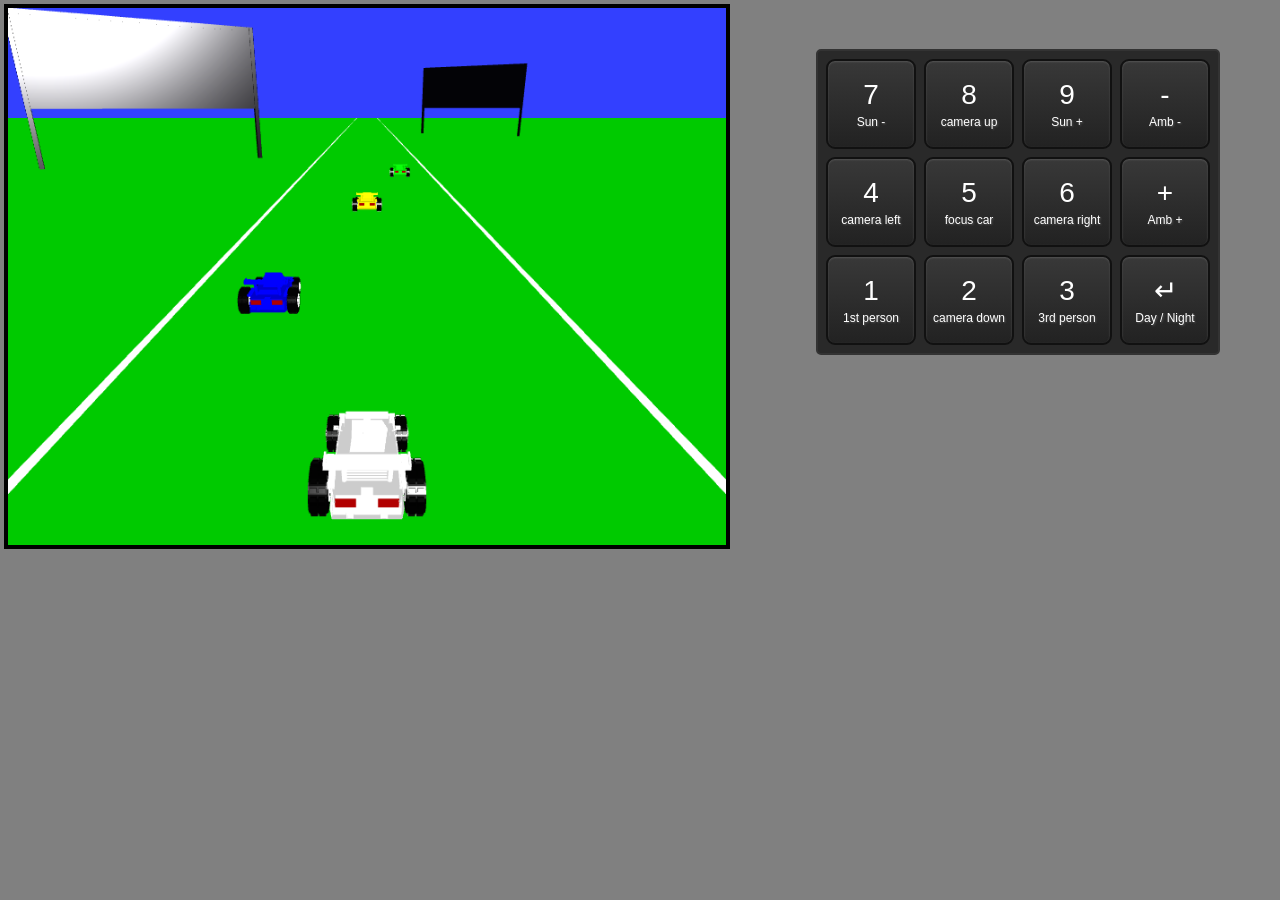
==== Enduro_3D/index.html @ ea242e53 "Inserida textura na Lua e outdoors sem textura" ====
<!DOCTYPE html>
<html lang="pt-BR">

<head>
    <meta charset="UTF-8">
    <meta name="viewport" content="width=device-width, initial-scale=1.0">
    <title>Enduro 3D</title>

    <link rel="stylesheet" href="./styles.css">
</head>

<body>

    <main class="game-container">

        <!-- Área do jogo -->
        <section class="game-area">
            <canvas id="canvas" width="800" height="600"></canvas>
        </section>

        <!-- Painel de controles -->
        <aside class="controls-area">
            <div class="keypad">

                <!-- Primeira linha -->
                <div class="key" data-key="Numpad7">
                    7
                    <span class="key-label">Sun -</span>
                </div>

                <div class="key" data-key="Numpad8">
                    8
                    <span class="key-label">camera up</span>
                </div>

                <div class="key" data-key="Numpad9">
                    9
                    <span class="key-label">Sun +</span>
                </div>

                <div class="key" data-key="Minus">
                    -
                    <span class="key-label">Amb -</span>
                </div>

                <!-- Segunda linha -->
                <div class="key" data-key="Numpad4">
                    4
                    <span class="key-label">camera left</span>
                </div>

                <div class="key" data-key="Numpad5">
                    5
                    <span class="key-label">focus car</span>
                </div>

                <div class="key" data-key="Numpad6">
                    6
                    <span class="key-label">camera right</span>
                </div>

                <div class="key" data-key="NumpadAdd">
                    +
                    <span class="key-label">Amb +</span>
                </div>

                <!-- Terceira linha -->
                <div class="key" data-key="Numpad1">
                    1
                    <span class="key-label">1st person</span>
                </div>

                <div class="key" data-key="Numpad2">
                    2
                    <span class="key-label">camera down</span>
                </div>

                <div class="key" data-key="Numpad3">
                    3
                    <span class="key-label">3rd person</span>
                </div>

                <div class="key" data-key="NumpadEnter">
                    ↵
                    <span class="key-label">Day / Night</span>
                </div>

            </div>
        </aside>

    </main>

    <!-- Scripts do projeto -->
    <script src="constants.js"></script>
    <script src="m4.js"></script>
    <script src="geometries/addNormalsToGeometry.js"></script>
    <script src="geometries/floorGeometry.js"></script>
    <script src="geometries/raceTrackGeometry.js"></script>
    <script src="geometries/carAreaGeometry.js"></script>
    <script src="geometries/skyGeometry.js"></script>
    <script src="geometries/moonGeometry.js"></script>
    <script src="geometries/billboardGeometry.js"></script>
    <script src="gltfLoader.js"></script>
    <script src="enduroCar.js"></script>
    <script src="renderer.js"></script>
    <script src="sceneObject.js"></script>
    <script src="camera.js"></script>
    <script src="controls.js"></script>
    <script src="lights.js"></script>
    <script src="collisions.js"></script>
    <script src="scene.js"></script>
    <script src="main.js"></script>

</body>

</html>
---- Enduro_3D/styles.css ----
* {
    box-sizing: border-box;
}

html,
body {
    margin: 0;
    min-height: 100%;
}

body {
    background-color: #808080;
    font-family: Arial, Helvetica, sans-serif;
    color: white;
}

/* Layout principal */
.game-container {
    display: flex;
    align-items: flex-start;
    gap: 30px;
    padding: 4px;
    width: 100%;
}

/* Área do jogo */
.game-area {
    flex: 0 1 726px;
    min-width: 0;
}

#canvas {
    display: block;
    width: 100%;
    height: auto;
    aspect-ratio: 4 / 3;
    border: 4px solid black;
}

/* Painel de controles */
.controls-area {
    flex: 1;
    min-width: 450px;
    display: flex;
    justify-content: center;
    padding-top: 45px;
}

/* Teclado numérico: quatro colunas */
.keypad {
    display: grid;
    grid-template-columns: repeat(4, 90px);
    grid-template-rows: repeat(3, 90px);
    gap: 8px;
    padding: 8px;
    background-color: #292929;
    border: 2px solid #333;
    border-radius: 5px;
}

/* Teclas */
.key {
    display: flex;
    flex-direction: column;
    align-items: center;
    justify-content: center;
    gap: 5px;

    background: linear-gradient(#383838, #222);
    border: 2px solid #111;
    border-radius: 9px;
    box-shadow: inset 0 1px 2px #555;

    color: white;
    font-size: 28px;
    user-select: none;

    cursor: pointer;
    transition:
        background 0.08s,
        transform 0.08s,
        box-shadow 0.08s;
}

/* Efeito ao passar o mouse */
.key[data-key]:hover {
    background: linear-gradient(#505050, #303030);
}

/* Efeito ao pressionar */
.key[data-key]:active {
    background: linear-gradient(#202020, #383838);
    transform: scale(0.96);
    box-shadow: inset 0 2px 5px #111;
}

/* Descrições dentro das teclas */
.key-label {
    position: static;
    transform: none;
    display: block;
    width: 100%;
    max-width: 100%;

    text-align: center;
    font-size: 12px;
    line-height: 1.15;
    overflow-wrap: anywhere;
    text-shadow: 1px 1px 2px #555;
    pointer-events: none;
}

/* Tecla vazia: visível, mas sem função */
.key.empty {
    visibility: visible;
    cursor: default;
    pointer-events: none;
}

/* Adaptação para telas menores */
@media (max-width: 900px) {
    .game-container {
        flex-direction: column;
        align-items: center;
    }

    .game-area {
        width: 100%;
        flex-basis: auto;
    }

    .controls-area {
        min-width: 0;
        padding-top: 25px;
        margin-bottom: 30px;
    }
}
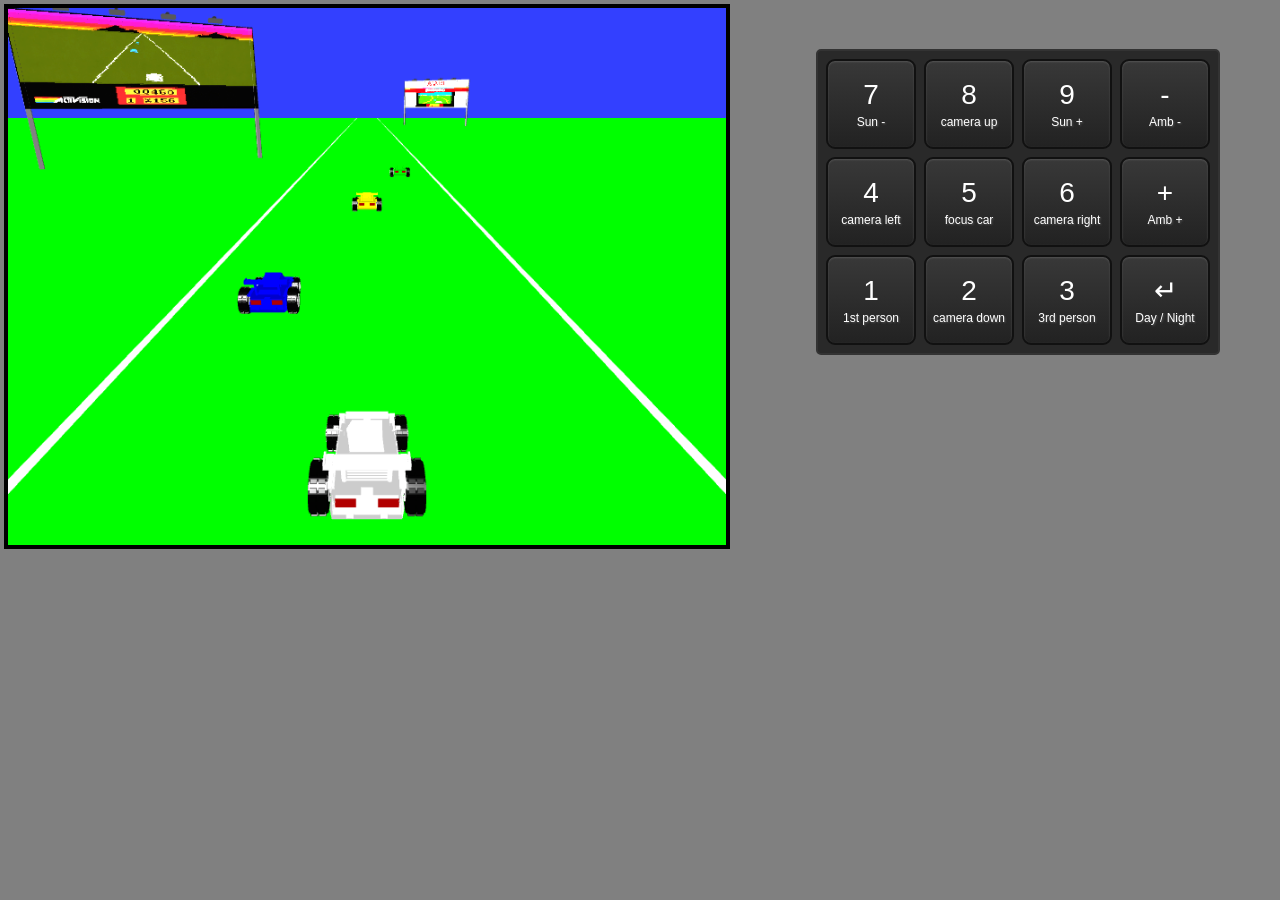
==== commit 76a68482: "Rotação das rodas" ====
--- a/Enduro_3D/index.html
+++ b/Enduro_3D/index.html
@@ -93,7 +93,7 @@
     <!-- Scripts do projeto -->
     <script src="constants.js"></script>
     <script src="m4.js"></script>
-    <script src="geometries/addNormalsToGeometry.js"></script>
+    <script src="geometries/functionsToGeometry.js"></script>
     <script src="geometries/floorGeometry.js"></script>
     <script src="geometries/raceTrackGeometry.js"></script>
     <script src="geometries/carAreaGeometry.js"></script>
@@ -101,9 +101,9 @@
     <script src="geometries/moonGeometry.js"></script>
     <script src="geometries/billboardGeometry.js"></script>
     <script src="gltfLoader.js"></script>
-    <script src="enduroCar.js"></script>
     <script src="renderer.js"></script>
     <script src="sceneObject.js"></script>
+    <script src="enduroCar.js"></script>
     <script src="camera.js"></script>
     <script src="controls.js"></script>
     <script src="lights.js"></script>
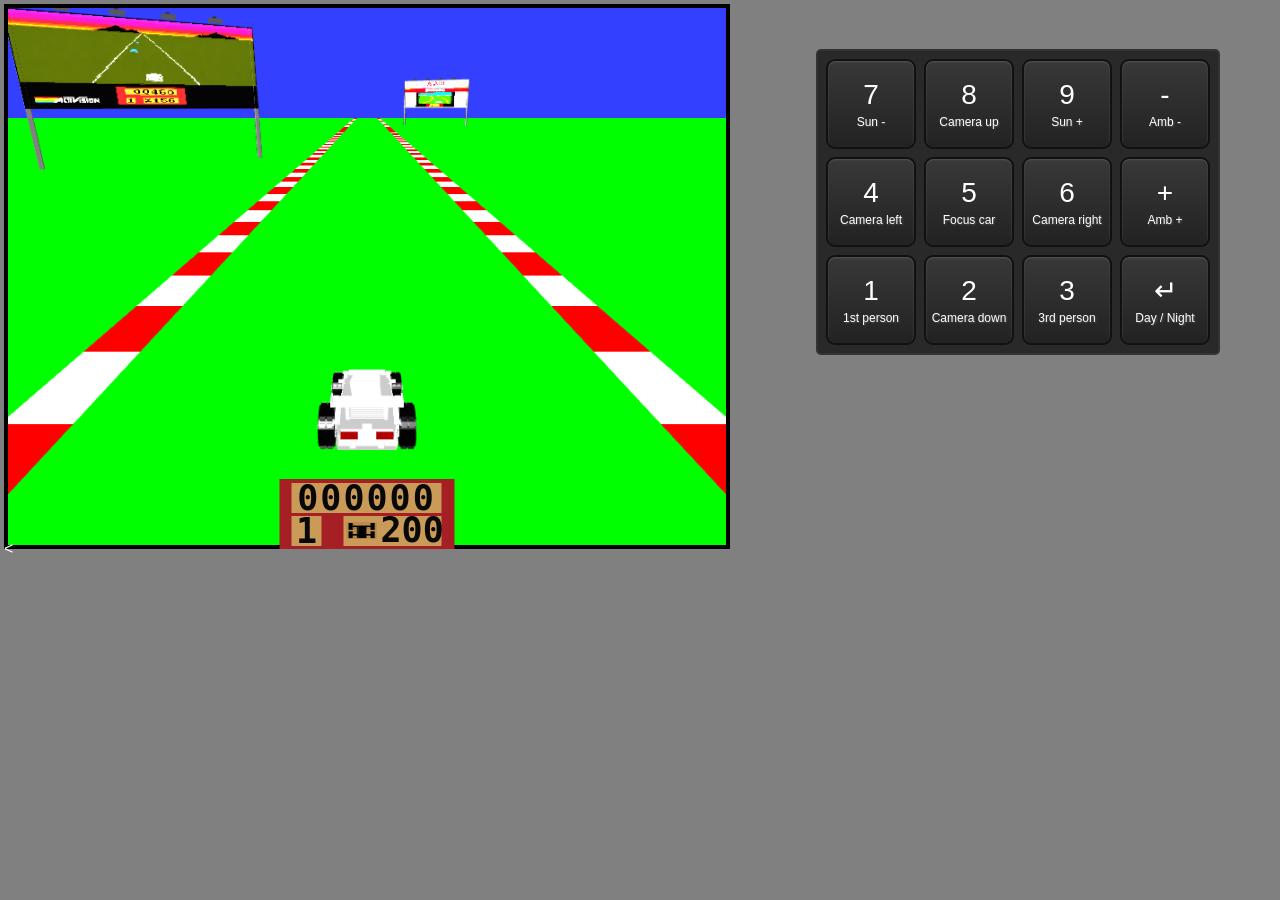
==== commit 7bcacd6a: "Adicionada pontuação" ====
--- a/Enduro_3D/index.html
+++ b/Enduro_3D/index.html
@@ -15,11 +15,38 @@
 
         <!-- Área do jogo -->
         <section class="game-area">
+
             <canvas id="canvas" width="800" height="600"></canvas>
+
+            <!-- HUD: Painel de pontuação -->
+            <<div id="game-hud">
+
+                <div id="score-panel">
+
+                    <!-- Distância percorrida -->
+                    <div id="distance">000000</div>
+
+                    <!-- Level -->
+                    <div id="level">1</div>
+
+                    <!-- Carros restantes -->
+                    <div id="cars-remaining">
+
+                        <img src="textures/car-icon.png" alt="Cars remaining" class="car-icon">
+
+                        <span id="cars-count">200</span>
+
+                    </div>
+
+                </div>
+
+                </div>
+
         </section>
 
         <!-- Painel de controles -->
         <aside class="controls-area">
+
             <div class="keypad">
 
                 <!-- Primeira linha -->
@@ -30,7 +57,7 @@
 
                 <div class="key" data-key="Numpad8">
                     8
-                    <span class="key-label">camera up</span>
+                    <span class="key-label">Camera up</span>
                 </div>
 
                 <div class="key" data-key="Numpad9">
@@ -46,17 +73,17 @@
                 <!-- Segunda linha -->
                 <div class="key" data-key="Numpad4">
                     4
-                    <span class="key-label">camera left</span>
+                    <span class="key-label">Camera left</span>
                 </div>
 
                 <div class="key" data-key="Numpad5">
                     5
-                    <span class="key-label">focus car</span>
+                    <span class="key-label">Focus car</span>
                 </div>
 
                 <div class="key" data-key="Numpad6">
                     6
-                    <span class="key-label">camera right</span>
+                    <span class="key-label">Camera right</span>
                 </div>
 
                 <div class="key" data-key="NumpadAdd">
@@ -72,7 +99,7 @@
 
                 <div class="key" data-key="Numpad2">
                     2
-                    <span class="key-label">camera down</span>
+                    <span class="key-label">Camera down</span>
                 </div>
 
                 <div class="key" data-key="Numpad3">
@@ -86,6 +113,7 @@
                 </div>
 
             </div>
+
         </aside>
 
     </main>
--- a/Enduro_3D/styles.css
+++ b/Enduro_3D/styles.css
@@ -134,4 +134,110 @@
         padding-top: 25px;
         margin-bottom: 30px;
     }
+}
+
+
+/* ==================================================
+   GAME HUD
+   ================================================== */
+.game-area {
+    position: relative;
+    display: inline-block;
+    line-height: 0;
+}
+
+#game-hud {
+    position: absolute;
+    bottom: 0;
+    left: 50%;
+    transform: translateX(-50%);
+    z-index: 10;
+    pointer-events: none;
+}
+
+#score-panel {
+    width: 175px;
+    height: 70px;
+    padding: 4px 12px;
+    box-sizing: border-box;
+
+    background-color: #a51f24;
+
+    display: grid;
+    grid-template-columns: 22px 80px;
+    column-gap: 30px;
+    justify-content: start;
+    grid-template-rows: 17px 15px;
+    align-content: start;
+    row-gap: 16px;
+}
+
+/* Distância */
+#distance {
+    grid-column: 1 / 3;
+    grid-row: 1;
+
+    width: 150px;
+    height: 30px;
+
+    background-color: #c99a58;
+    color: #080808;
+
+    font-family: monospace;
+    font-size: 35px;
+    font-weight: 900;
+    letter-spacing: 2px;
+    line-height: 30px;
+    text-align: center;
+}
+
+/* Level */
+#level {
+    grid-column: 1;
+    grid-row: 2;
+
+    width: 30px;
+    height: 30px;
+
+    background-color: #c99a58;
+    color: #080808;
+
+    font-family: monospace;
+    font-size: 35px;
+    font-weight: 900;
+    line-height: 30px;
+    text-align: center;
+}
+
+/* Carros restantes */
+#cars-remaining {
+    grid-column: 2;
+    grid-row: 2;
+
+    width: 98px;
+    height: 30px;
+
+    background-color: #c99a58;
+
+    display: flex;
+    justify-content: flex-start;
+    align-items: center;
+    gap: 4px;
+
+    padding-left: 3px;
+    box-sizing: border-box;
+
+    color: #080808;
+    font-family: monospace;
+    font-size: 35px;
+    font-weight: 900;
+    line-height: 15px;
+}
+
+.car-icon {
+    width: 30px;
+    height: 25px;
+    object-fit: contain;
+    image-rendering: pixelated;
+    flex-shrink: 0;
 }
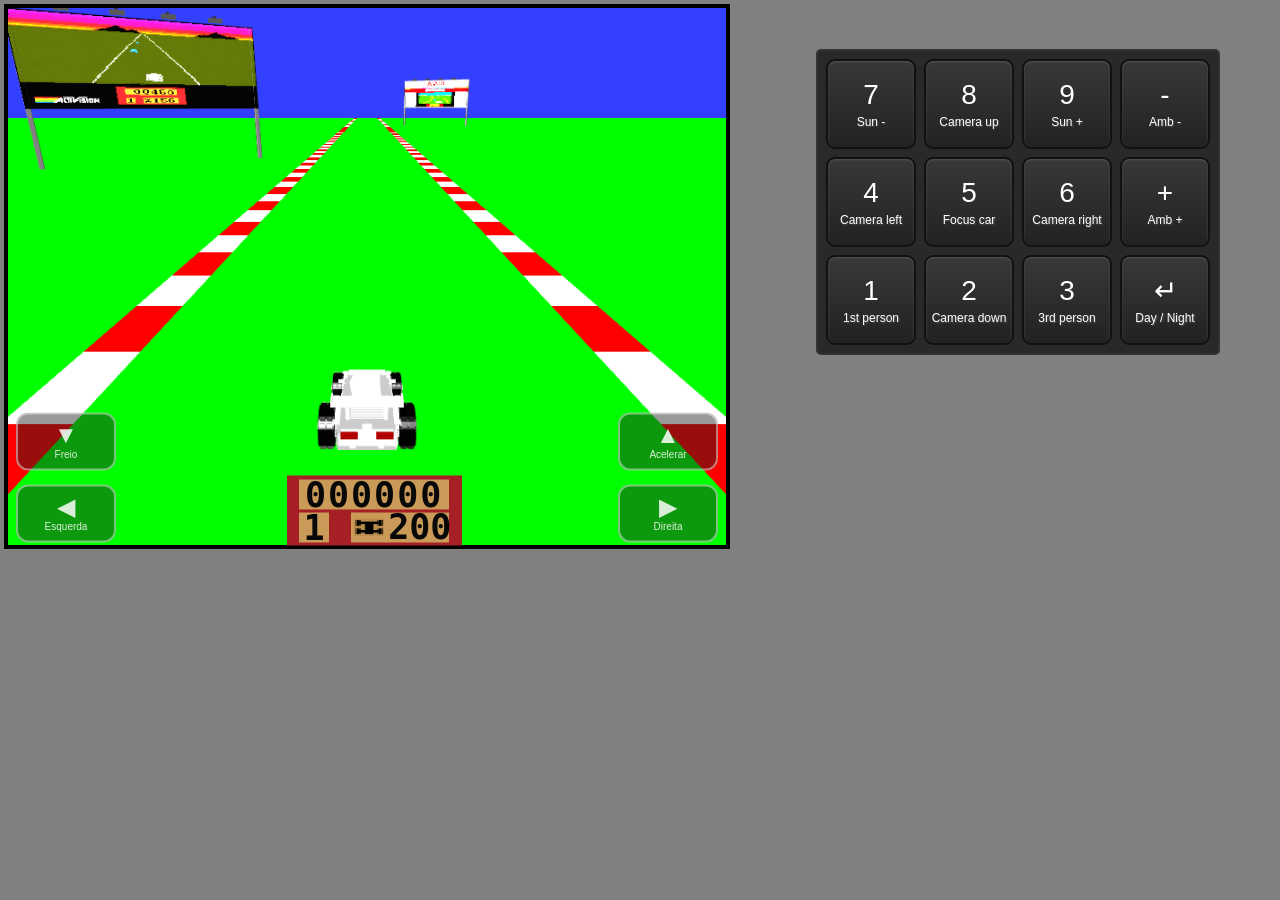
==== commit 9bd65e13: "Adicionando controles do veículo na tela" ====
--- a/Enduro_3D/index.html
+++ b/Enduro_3D/index.html
@@ -18,8 +18,38 @@
 
             <canvas id="canvas" width="800" height="600"></canvas>
 
+            <!-- Controles do carro: lado esquerdo -->
+            <div class="driving-controls driving-controls-left">
+
+                <button class="driving-button" data-key="ArrowDown" type="button">
+                    <span class="button-icon">▼</span>
+                    <span class="button-label">Freio</span>
+                </button>
+
+                <button class="driving-button" data-key="ArrowLeft" type="button">
+                    <span class="button-icon">◀</span>
+                    <span class="button-label">Esquerda</span>
+                </button>
+
+            </div>
+
+            <!-- Controles do carro: lado direito -->
+            <div class="driving-controls driving-controls-right">
+
+                <button class="driving-button" data-key="Space" type="button">
+                    <span class="button-icon">▲</span>
+                    <span class="button-label">Acelerar</span>
+                </button>
+
+                <button class="driving-button" data-key="ArrowRight" type="button">
+                    <span class="button-icon">▶</span>
+                    <span class="button-label">Direita</span>
+                </button>
+
+            </div>
+
             <!-- HUD: Painel de pontuação -->
-            <<div id="game-hud">
+            <div id="game-hud">
 
                 <div id="score-panel">
 
--- a/Enduro_3D/styles.css
+++ b/Enduro_3D/styles.css
@@ -149,8 +149,9 @@
 #game-hud {
     position: absolute;
     bottom: 0;
-    left: 50%;
-    transform: translateX(-50%);
+    left: 39%;
+    
+    transform: translateY(-5%);
     z-index: 10;
     pointer-events: none;
 }
@@ -240,4 +241,72 @@
     object-fit: contain;
     image-rendering: pixelated;
     flex-shrink: 0;
+}
+
+/* ==================================================
+   CONTROLES DO CARRO
+   ================================================== */
+
+.driving-controls {
+    position: absolute;
+    bottom: 0;
+    transform: translateY(-5%);
+    z-index: 11;
+
+    display: flex;
+    flex-direction: column;
+    gap: 14px;
+}
+
+.driving-controls-left {
+    left: 12px;
+}
+
+.driving-controls-right {
+    right: 12px;
+}
+
+.driving-button {
+    width: 100px;
+    height: 58px;
+
+    display: flex;
+    flex-direction: column;
+    align-items: center;
+    justify-content: center;
+    gap: 2px;
+
+    background-color: rgba(30, 30, 30, 0.45);
+    border: 2px solid rgba(255, 255, 255, 0.45);
+    border-radius: 12px;
+
+    color: rgba(255, 255, 255, 0.85);
+
+    cursor: pointer;
+    user-select: none;
+    -webkit-user-select: none;
+    touch-action: none;
+
+    transition:
+        background-color 0.1s,
+        transform 0.1s;
+}
+
+.driving-button:hover {
+    background-color: rgba(30, 30, 30, 0.65);
+}
+
+.driving-button:active {
+    background-color: rgba(30, 30, 30, 0.85);
+    transform: scale(0.94);
+}
+
+.button-icon {
+    font-size: 24px;
+    line-height: 24px;
+}
+
+.button-label {
+    font-size: 10px;
+    line-height: 12px;
 }
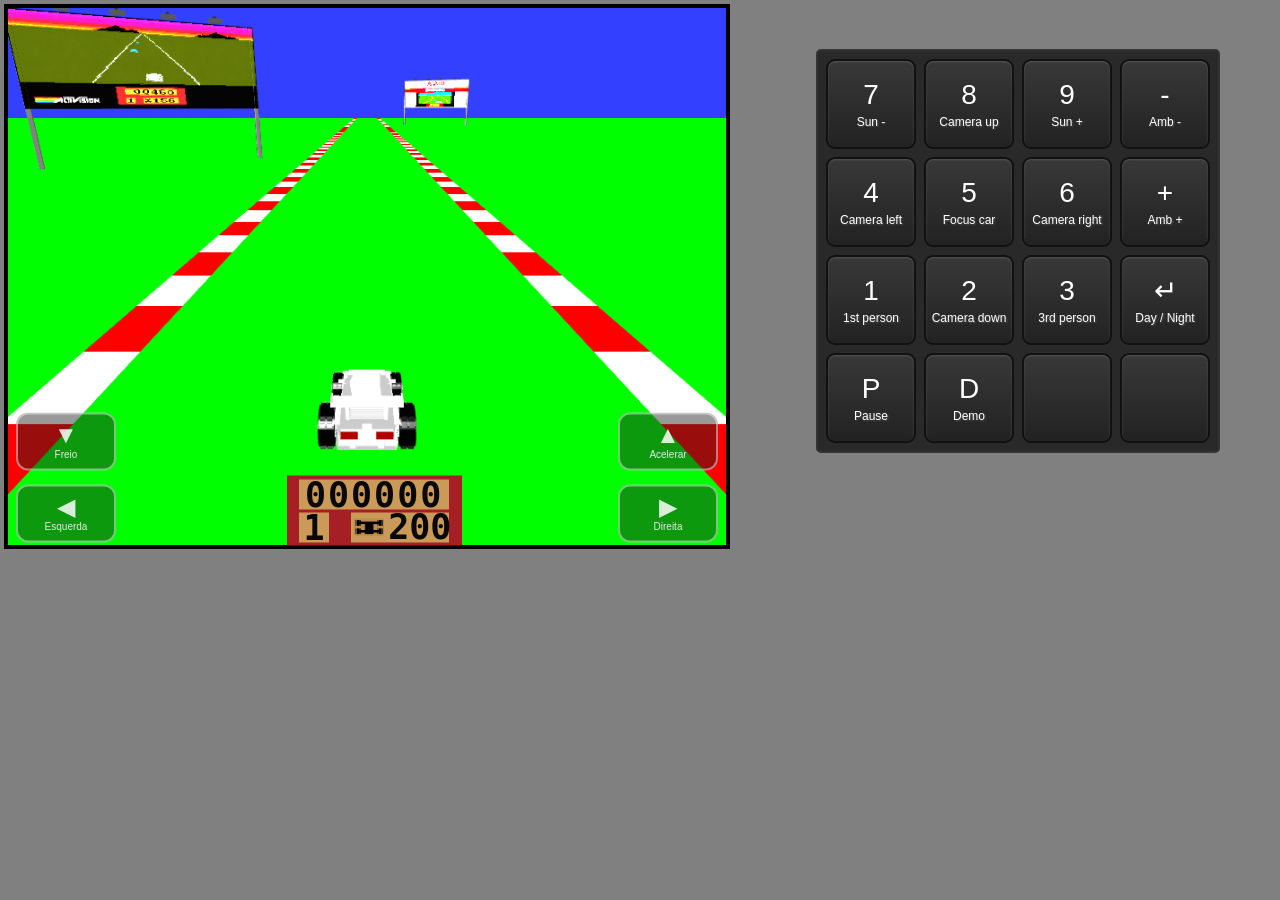
==== commit 5ce67475: "Adicionando modos pause e demo" ====
--- a/Enduro_3D/index.html
+++ b/Enduro_3D/index.html
@@ -70,7 +70,7 @@
 
                 </div>
 
-                </div>
+            </div>
 
         </section>
 
@@ -142,6 +142,21 @@
                     <span class="key-label">Day / Night</span>
                 </div>
 
+                <!-- Quarta linha -->
+                <div class="key" data-key="KeyP">
+                    P
+                    <span class="key-label">Pause</span>
+                </div>
+
+                <div class="key" data-key="KeyD">
+                    D
+                    <span class="key-label">Demo</span>
+                </div>
+
+                <div class="key empty"></div>
+
+                <div class="key empty"></div>
+
             </div>
 
         </aside>
--- a/Enduro_3D/styles.css
+++ b/Enduro_3D/styles.css
@@ -50,7 +50,7 @@
 .keypad {
     display: grid;
     grid-template-columns: repeat(4, 90px);
-    grid-template-rows: repeat(3, 90px);
+    grid-template-rows: repeat(4, 90px);
     gap: 8px;
     padding: 8px;
     background-color: #292929;
@@ -309,4 +309,61 @@
 .button-label {
     font-size: 10px;
     line-height: 12px;
+}
+
+
+/* ==================================================
+   RESPONSIVIDADE - CELULARES
+   ================================================== */
+
+/* Celulares na vertical */
+@media (max-width: 600px) and (orientation: portrait) {
+
+    #game-hud {
+        left: 50%;
+        bottom: 0;
+        transform: translate(-50%, -5%) scale(0.65);
+        transform-origin: bottom center;
+    }
+
+}
+
+/* Celulares na horizontal */
+@media (max-width: 900px) and (orientation: landscape) {
+
+    .game-container {
+        flex-direction: column;
+        align-items: center;
+        justify-content: flex-start;
+        gap: 12px;
+    }
+
+    .game-area {
+        flex: 0 0 auto;
+        width: min(
+            calc((100dvh - 20px) * 4 / 3),
+            calc(100vw - 16px)
+        );
+        margin-inline: auto;
+    }
+
+    #canvas {
+        display: block;
+        width: 100%;
+        height: auto;
+    }
+
+    .controls-area {
+        width: 100%;
+        min-width: 0;
+        padding-top: 12px;
+    }
+
+    #game-hud {
+        left: 50%;
+        bottom: 0;
+        transform: translate(-50%, -5%) scale(0.80);
+        transform-origin: bottom center;
+    }
+
 }
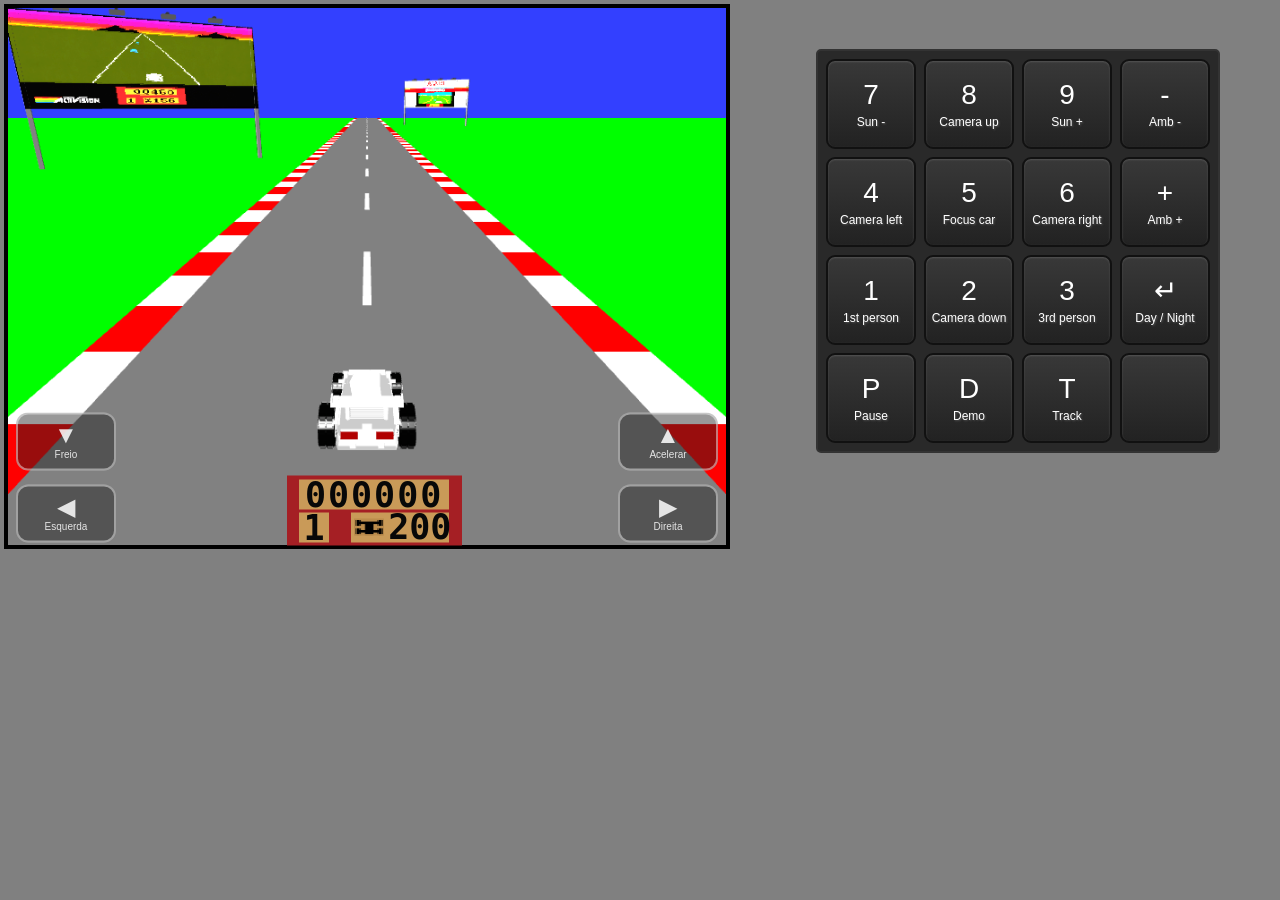
==== commit 862a02e0: "Inserido asfalto e linha central na pista" ====
--- a/Enduro_3D/index.html
+++ b/Enduro_3D/index.html
@@ -153,7 +153,10 @@
                     <span class="key-label">Demo</span>
                 </div>
 
-                <div class="key empty"></div>
+                <div class="key" data-key="KeyT">
+                    T
+                    <span class="key-label">Track</span>
+                </div>
 
                 <div class="key empty"></div>
 
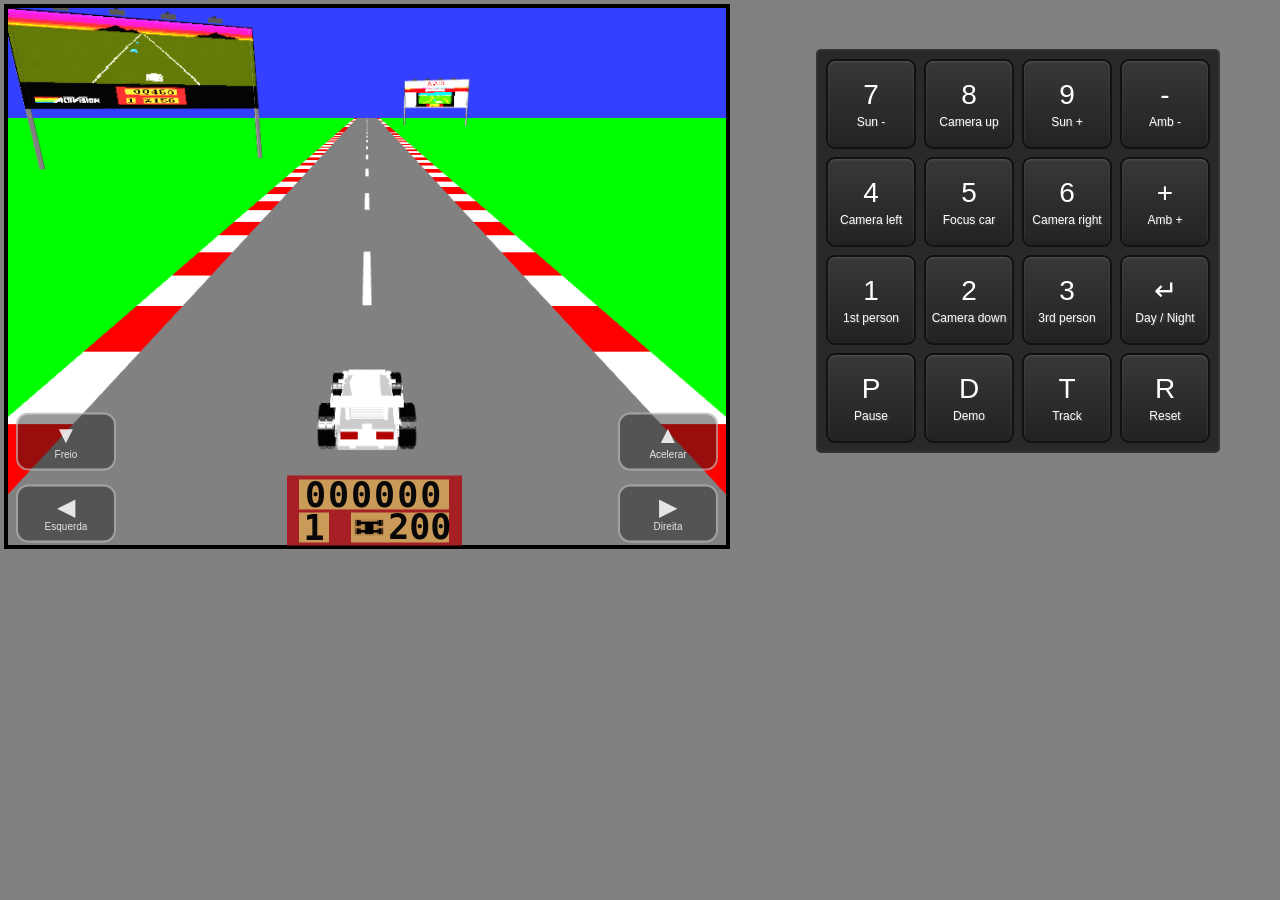
==== commit c3ecbe73: "Inserido botão reset" ====
--- a/Enduro_3D/index.html
+++ b/Enduro_3D/index.html
@@ -157,8 +157,11 @@
                     T
                     <span class="key-label">Track</span>
                 </div>
-
-                <div class="key empty"></div>
+                
+                <div class="key" data-key="KeyR">
+                    R
+                    <span class="key-label">Reset</span>
+                </div>
 
             </div>
 
--- a/Enduro_3D/styles.css
+++ b/Enduro_3D/styles.css
@@ -94,6 +94,12 @@
     box-shadow: inset 0 2px 5px #111;
 }
 
+.key[data-key].is-pressed {
+    background: linear-gradient(#202020, #383838);
+    transform: scale(0.96);
+    box-shadow: inset 0 2px 5px #111;
+}
+
 /* Descrições dentro das teclas */
 .key-label {
     position: static;
@@ -301,6 +307,11 @@
     transform: scale(0.94);
 }
 
+.driving-button.is-pressed {
+    background-color: rgba(30, 30, 30, 0.85);
+    transform: scale(0.94);
+}
+
 .button-icon {
     font-size: 24px;
     line-height: 24px;
